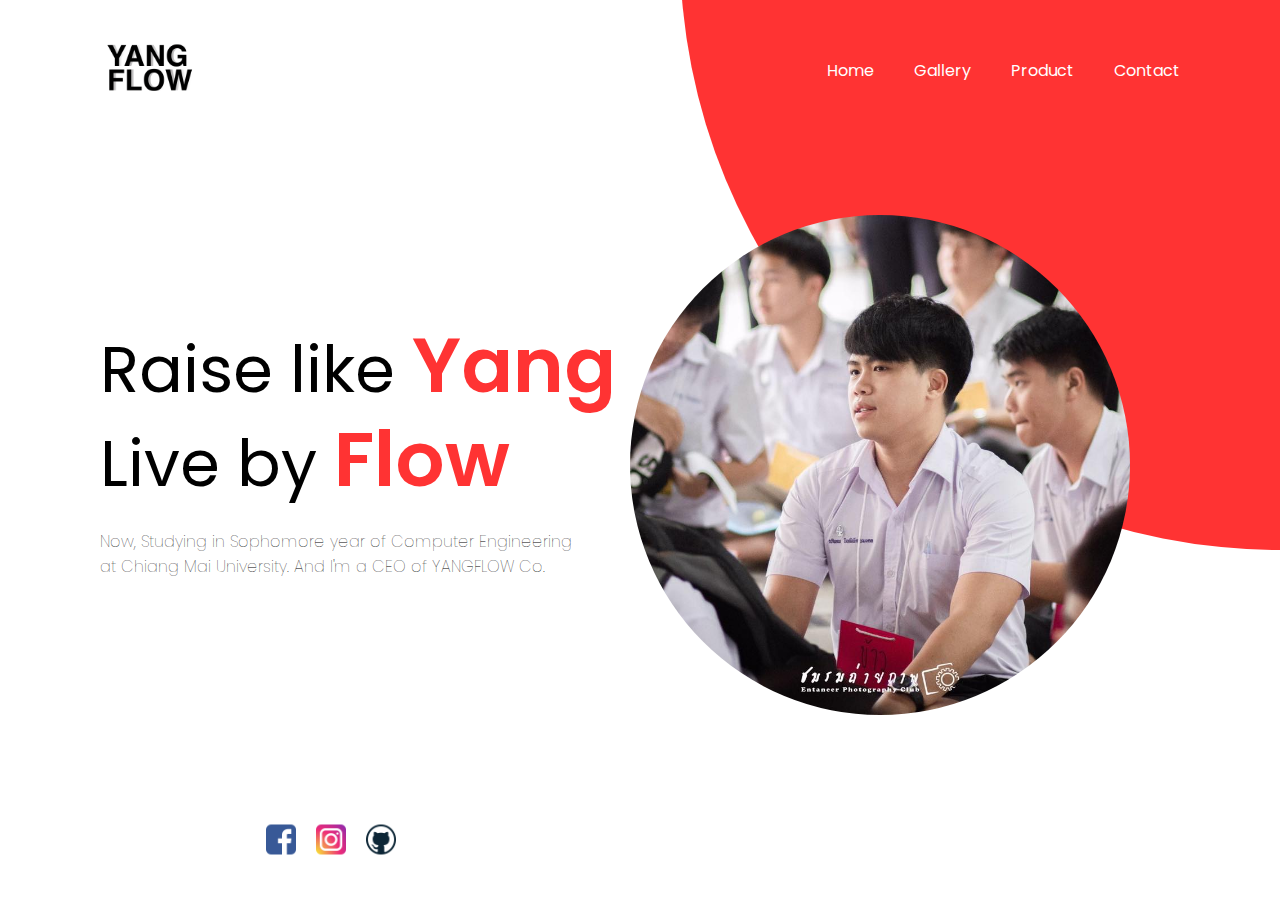
==== index.html @ 7484580a "first commit" ====
<!DOCTYPE html>
<html>
    <link rel="stylesheet" href="style/style.css">
    <head>
        <title>CEO OF YANGFLOW | Landing Page</title>
    </head>
    <body>
        <section>
            <div class="circle"></div>
            <header>
                <img src="src/YANGFLOW_LOGO-01.png" class="logo">
                <ul>
                    <li><a href="#">Home</a></li>
                    <li><a href=".\content\gallery.html" target="_blank">Gallery</a></li>
                    <li><a href="#">Product</a></li>
                    <li><a href=".\content\contact.html" target="_blank">Contact</a></li>
                </ul>
            </header>
            <div class="content">
                <div class="textBox">
                    <h2>Raise like <span>Yang</span><br>Live by <span>Flow</span> </h2>
                    <p>Now, Studying in Sophomore year of Computer Engineering<br>at Chiang Mai University. And I'm a CEO of YANGFLOW Co.</p>
                </div>
                <div class="imgBox">
                    <img src="src/profile.jpg" class="profile">
                </div>
            </div>
            <ul class="sci">
                <li><a href="https://facebook.com/kaoapithepp"><img src="src/icon/facebook.png" class="icon"></a></li>
                <li><a href="https://instagram.com/kaoapithepp"><img src="src/icon/instagram.png"class="icon"></a></li>
                <li><a href="https://github.com/kaoapithepp" ><img src="src/icon/github.png"class="icon"></a></li>
            </ul>
        </section> 
    </body>
</html>
---- style/style.css ----
@import url('https://fonts.googleapis.com/css2?family=Poppins:wght@100;200;400;600&display=swap');

* {
    margin: 0;
    padding: 0;
    box-sizing: border-box;
    font-family: 'Poppins', sans-serif;
}

section {
    position: relative;
    width: 100%;
    min-height: 100vh;
    padding: 100px;
    display: flex;
    justify-content: space-between;
    align-items: center;
    background: #ffffff;
}

header {
    position: absolute;
    top: 0;
    left: 0;
    width: 100%;
    padding: 20px 100px;
    display: flex;
    justify-content: space-between;
    align-items: center;
}

header .logo {
    position: relative;
    max-width: 100px;
    transition: transform 1s;
}

header .logo:hover {
    transform: translateX(5px);
}

header ul {
    position: relative;
    display: flex;
}

header ul li {
    list-style: none;

}

header ul li a {
    display: inline-block;
    color: #ffffff;
    font-weight: 400;
    margin-left: 40px;
    text-decoration: none;
    transition: transform.5s;
}

header ul li a:hover {
    transform: translateY(-2px);
    font-weight: 600;
}

.content {
    position: relative;
    width: 100%;
    display: flex;
    justify-content: space-between;
    align-items: center;
}

.content .textBox {
    position: relative;
    max-width: 600px;
}

.content .textBox h2 {
    font-weight: 400;
    line-height: 1.4em;
    font-size: 4em;
}

.content .textBox h2 span {
    font-weight: 600;
    font-size: 1.2em;
    color: #ff3333;
}


.content .textBox p {
    font-weight: 100;
    margin-top: 20px;
}

.content .imgBox {
    width: 300px;
    display: flex;
    justify-content: flex-end;
    padding-right: 50px;
    margin-top: 30px;
}

.content .imgBox img {
    max-width: 500px;
    border-radius: 360px;
    transition: transform 1s;
}

.content .imgBox img:hover {
    transform: scale(1.05) rotate(4deg);
}

.circle {
    position: absolute;
    left: 0;
    top: 0;
    width: 100%;
    height: 100%;
    background: #ff3333;
    clip-path: circle(600px at right -50px);
}

.sci {
    position: absolute;
    left: 20%;
    bottom: 20px;
    transform: translateY(-50%);
    display: flex;
    justify-content: center;
    align-items: center;
}

.sci li {
    list-style: none;
    display: inline-block;
    margin: 0 10px;
    cursor: pointer;
    transition: transform .3s;
}

.sci li:hover{
    transform: scale(1.2) rotate(-4deg) translateY(-3px);
}

.sci li img {
    max-width: 30px;
}
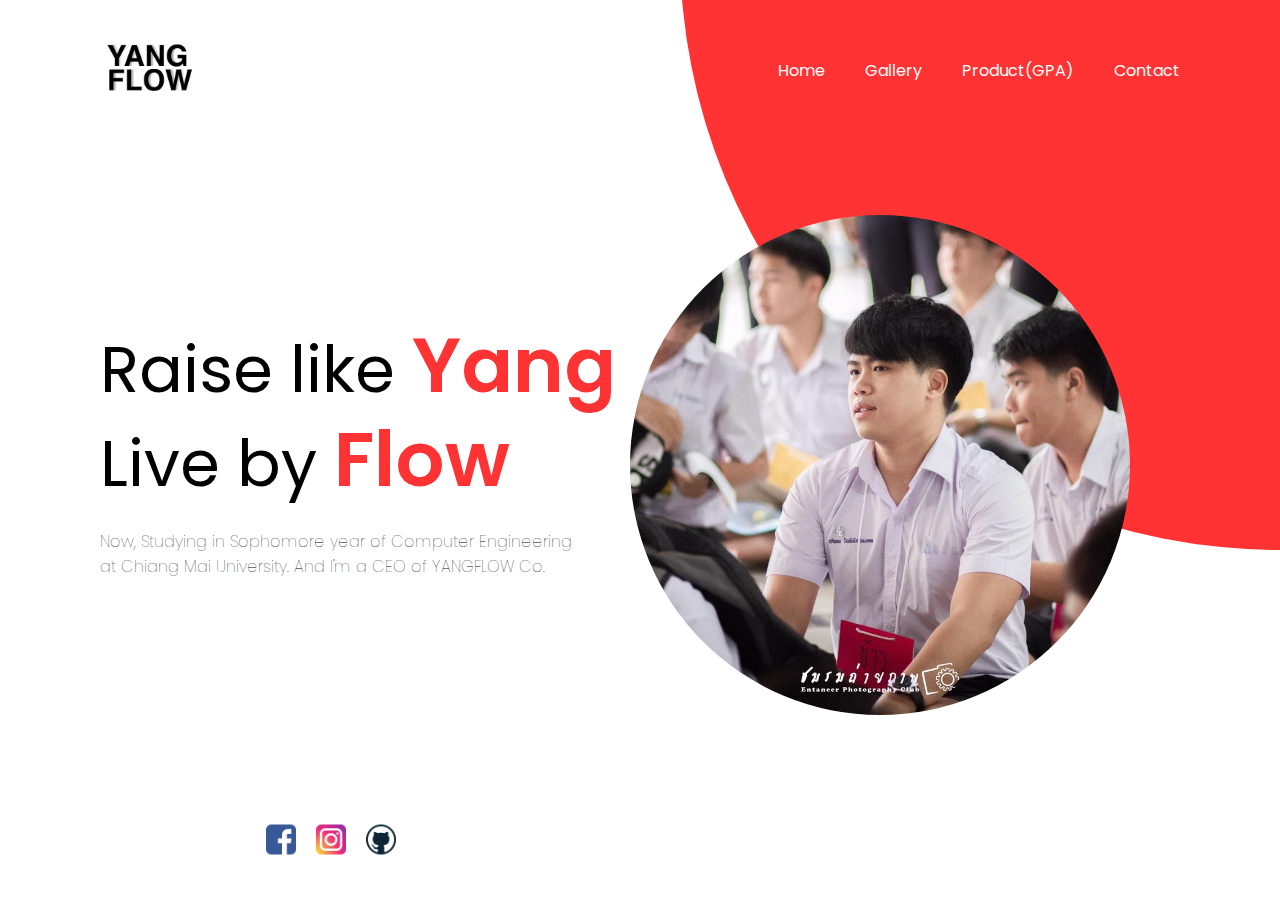
==== commit 922d2da6: "Fix STH V1" ====
--- a/index.html
+++ b/index.html
@@ -12,7 +12,7 @@
                 <ul>
                     <li><a href="#">Home</a></li>
                     <li><a href=".\content\gallery.html" target="_blank">Gallery</a></li>
-                    <li><a href="#">Product</a></li>
+                    <li><a href=".\content\grade.html" target="_blank">Product(GPA)</a></li>
                     <li><a href=".\content\contact.html" target="_blank">Contact</a></li>
                 </ul>
             </header>
